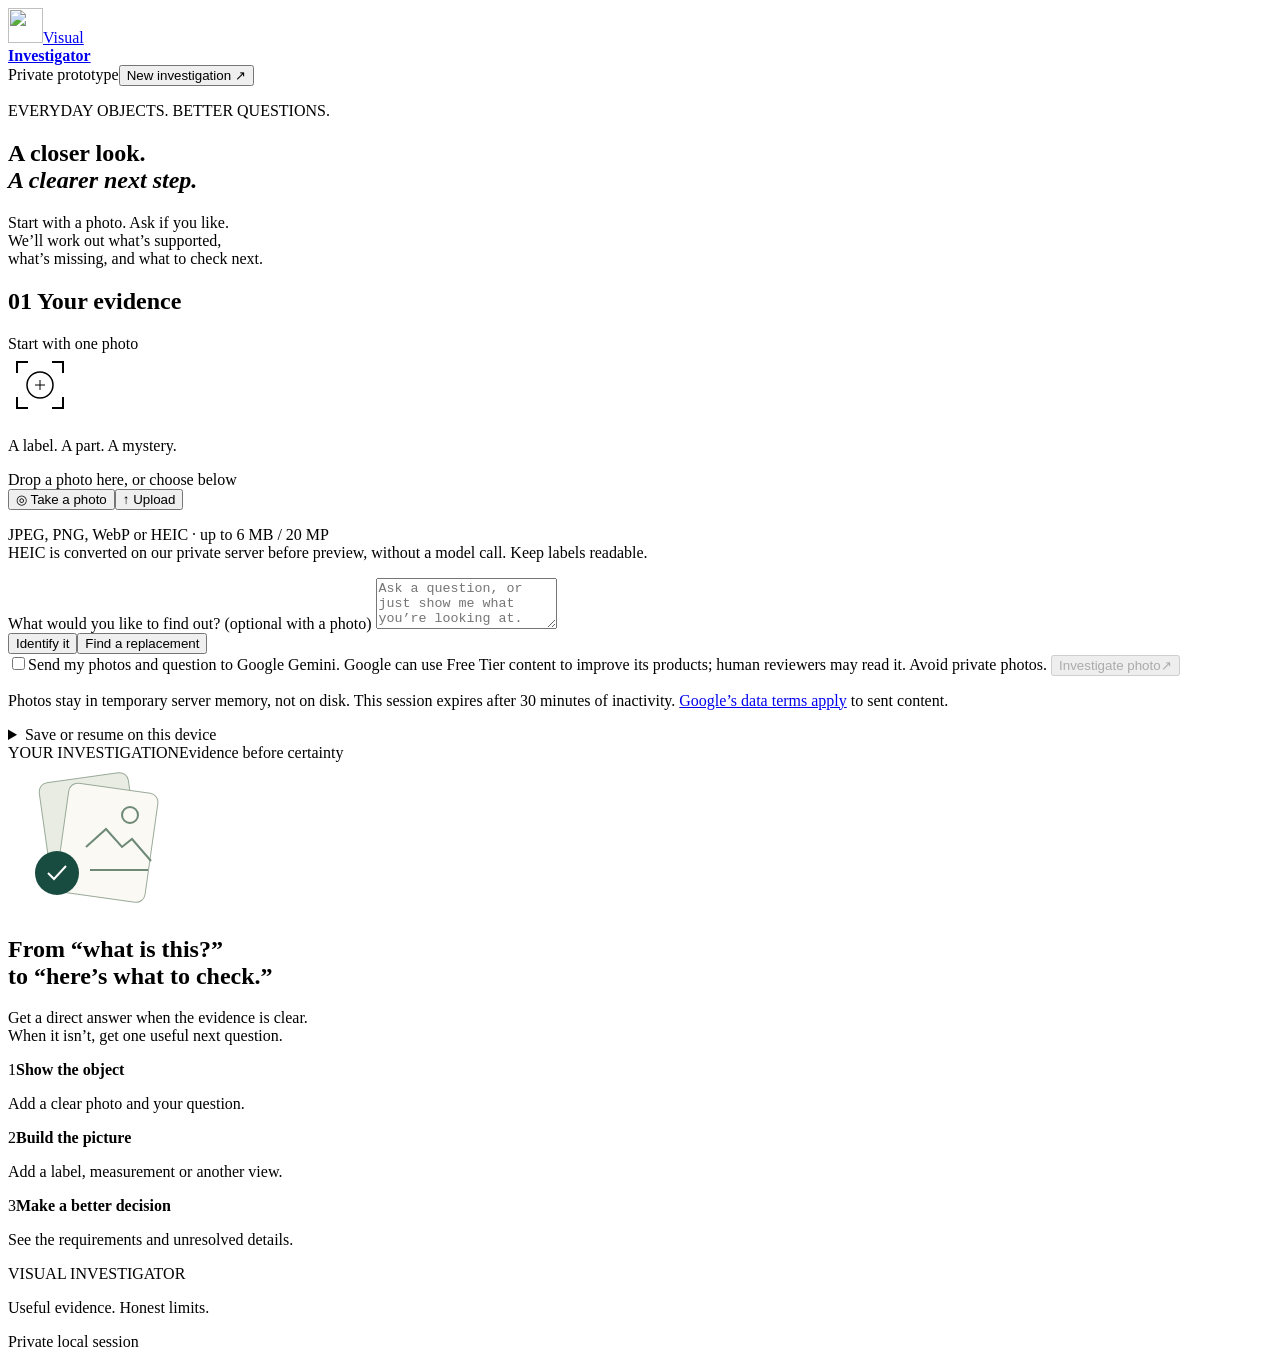
==== investigator/static/index.html @ 6cf4211c "Prepare reviewed private-beta runtime deployment Runtime-only snapshot with pinned dependencies and " ====
<!doctype html>
<html lang="en">
<head>
  <meta charset="utf-8"><meta name="viewport" content="width=device-width,initial-scale=1,viewport-fit=cover">
  <meta name="theme-color" content="#194c40">
  <meta name="description" content="A closer look at everyday objects. Investigate a photo, gather evidence, and find a useful next step.">
  <title>Visual Investigator — A closer look</title>
  <link rel="icon" href="/static/icon.svg" type="image/svg+xml">
  <link rel="manifest" href="/static/manifest.webmanifest"><link rel="apple-touch-icon" href="/static/pwa-192.png"><meta name="apple-mobile-web-app-capable" content="yes">
  <link rel="stylesheet" href="/static/style.css">
  <script src="/static/device-store.js" defer></script><script src="/static/app.js" defer></script><script src="/static/enhancements.js" defer></script>
</head>
<body>
  <header class="masthead">
    <a class="brand" href="/" aria-label="Visual Investigator home"><img src="/static/icon.svg" alt="" width="35" height="35"><span>Visual<br><strong>Investigator</strong></span></a>
    <div class="header-right"><span class="local-badge"><i></i> Private prototype</span><button id="install" class="text-button" type="button" hidden>Install app</button><button id="owner-review" class="text-button" type="button" hidden>Beta review</button><button id="logout" class="text-button" type="button" hidden>Sign out</button><button id="new-case" class="text-button" type="button">New investigation <span aria-hidden="true">↗</span></button></div>
  </header>
  <main>
    <section class="intro"><div><p class="eyebrow">EVERYDAY OBJECTS. BETTER QUESTIONS.</p><h1>A closer look.<br><em>A clearer next step.</em></h1></div><p class="intro-note">Start with a photo. Ask if you like.<br>We’ll work out what’s supported,<br>what’s missing, and what to check next.</p></section>
    <div class="workspace">
      <aside class="capture-column">
        <section class="card capture-card" aria-labelledby="evidence-heading">
          <div class="section-heading"><h2 id="evidence-heading"><span class="step">01</span> Your evidence</h2><span id="photo-count" class="small muted">Start with one photo</span></div>
          <div id="drop-zone" class="drop-zone">
            <div id="upload-empty"><svg class="viewfinder" width="64" height="64" viewBox="0 0 64 64" fill="none" aria-hidden="true"><path d="M20 9H9v11m35-11h11v11M9 44v11h11m24 0h11V44" stroke="currentColor" stroke-width="2"/><circle cx="32" cy="32" r="13" stroke="currentColor" stroke-width="1.5"/><path d="M27 32h10m-5-5v10" stroke="currentColor"/></svg><p>A label. A part. A mystery.</p><span class="small muted">Drop a photo here, or choose below</span></div>
            <div id="pending-photo" hidden><img id="preview" alt="Photo ready to investigate"><svg id="selector" aria-label="Target selection" tabindex="0"><rect id="target-box" fill="#194c4026" stroke="#194c40" stroke-width="3"></rect></svg><button id="remove-photo" type="button" class="remove-photo" aria-label="Remove selected photo">×</button><span class="photo-caption">New evidence · not sent yet</span></div>
          </div>
          <div id="target-actions" class="target-actions" hidden><button id="select-area" type="button" class="text-button" aria-pressed="false">Select an area</button><button id="clear-area" type="button" class="text-button" hidden>Use full photo</button><span id="target-hint" class="small muted"></span></div>
          <div class="upload-actions"><button id="camera-button" type="button" class="button secondary"><span aria-hidden="true">◎</span> Take a photo</button><button id="upload-button" type="button" class="button secondary"><span aria-hidden="true">↑</span> Upload</button></div>
          <input id="camera" type="file" accept="image/*" capture="environment" hidden>
          <input id="upload" type="file" accept="image/jpeg,image/png,image/webp,image/heic,image/heif,.heic,.heif" hidden>
          <p class="file-note">JPEG, PNG, WebP or HEIC · up to 6 MB / 20 MP<br>HEIC is converted on our private server before preview, without a model call. Keep labels readable.</p>
          <div id="photo-strip" class="photo-strip" aria-label="Photos in this investigation"></div>
          <form id="question-form">
            <label for="question" class="question-label">What would you like to find out? <span class="muted">(optional with a photo)</span></label>
            <textarea id="question" rows="3" maxlength="1800" placeholder="Ask a question, or just show me what you’re looking at."></textarea>
            <div id="examples" class="examples"><button type="button" data-question="What is this component, and what does it do?">Identify it</button><button type="button" data-question="What specifications do I need to find a replacement that fits?">Find a replacement</button></div>
            <label class="consent"><input id="consent" type="checkbox"><span>Send my photos and question to Google Gemini. Google can use Free Tier content to improve its products; human reviewers may read it. Avoid private photos.</span></label>
            <button id="send" type="submit" class="button primary" disabled><span id="send-label">Investigate photo</span><span aria-hidden="true">↗</span></button>
          </form>
          <p class="privacy-note">Photos stay in temporary server memory, not on disk. This session expires after 30 minutes of inactivity. <a href="https://ai.google.dev/gemini-api/terms" target="_blank" rel="noopener noreferrer">Google’s data terms apply</a> to sent content.</p>
          <details class="device-panel"><summary>Save or resume on this device</summary><p class="small">Explicit saves include photos and conversation in this browser for 7 days. Anyone using this browser profile may access them. Nothing is saved automatically. Sign-out and invite revocation do not erase readable copies already saved here. Delete each save on shared devices. Keep up to five investigations.</p><button id="save-device" type="button" class="text-button">Save this investigation</button><div id="device-drafts"></div><p class="small">On iPhone: Share → Add to Home Screen. This does not make model analysis work offline.</p></details>
        </section>
      </aside>
      <section class="investigation-column" aria-label="Investigation results">
        <section id="owner-panel" class="card auxiliary-card" hidden><h2>Private beta review</h2><p>User reports help find cases to review; they are not verified outcomes.</p><div id="owner-report"></div></section><div id="notice" role="alert" class="notice" hidden></div>
        <div id="loading" role="status" class="card loading" hidden><div class="spinner"></div><div><strong>Taking a closer look…</strong><p>Reading the evidence and checking what’s missing.</p></div></div>
        <section id="welcome" class="card welcome">
          <div class="welcome-top"><span class="eyebrow">YOUR INVESTIGATION</span><span class="small muted">Evidence before certainty</span></div>
          <div class="line-drawing" aria-hidden="true"><svg width="180" height="150" viewBox="0 0 180 150" fill="none"><rect x="30" y="22" width="90" height="100" rx="9" transform="rotate(-8 30 22)" fill="#e8ece3" stroke="#9aaa99"/><rect x="62" y="20" width="90" height="110" rx="9" transform="rotate(8 62 20)" fill="#faf9f4" stroke="#9aaa99"/><path d="m78 85 20-18 16 18 10-8 19 22M82 108h58" stroke="#6e8a76" stroke-width="2"/><circle cx="122" cy="53" r="8" stroke="#6e8a76" stroke-width="2"/><circle cx="49" cy="111" r="22" fill="#194c40"/><path d="m40 111 6 6 12-13" stroke="#fff" stroke-width="2"/></svg></div>
          <h2>From “what is this?”<br>to “here’s what to check.”</h2><p>Get a direct answer when the evidence is clear.<br>When it isn’t, get one useful next question.</p>
          <div class="how-it-works"><div><span>1</span><strong>Show the object</strong><p>Add a clear photo and your question.</p></div><div><span>2</span><strong>Build the picture</strong><p>Add a label, measurement or another view.</p></div><div><span>3</span><strong>Make a better decision</strong><p>See the requirements and unresolved details.</p></div></div>
        </section>
        <div id="conversation" class="conversation" aria-live="polite"></div>
        <section id="spec-record" class="card auxiliary-card" hidden><details><summary>Confirm a label or compare reported specifications</summary><p class="small muted">Check values against the photo or document before recording. Your confirmation is a user report, not independent verification. Never test energized equipment to fill a field.</p><form id="spec-form"><label>Comparison <select id="spec-goal"><option value="general">General investigation</option><option value="dc_adapter">Regulated DC adapter</option><option value="filter">Filter dimensions</option><option value="thread">Thread dimensions</option></select></label><label>Item <select id="spec-subject"><option value="original">Original / required</option><option value="candidate">Candidate</option></select></label><label>Specification <select id="spec-name"><option value="voltage">Output voltage rating</option><option value="current">Output current capacity</option><option value="polarity">Polarity</option><option value="regulated_dc">Regulated DC? yes/no</option><option value="connector_outer">Connector outer diameter</option><option value="connector_inner">Connector inner diameter</option><option value="filter_width">Filter width</option><option value="filter_length">Filter length</option><option value="filter_depth">Filter depth</option><option value="thread_diameter">Thread diameter</option><option value="thread_standard">Marked thread standard / pitch</option></select></label><label>Value <input id="spec-value" maxlength="60" required placeholder="Read or measure; do not guess"></label><label>Unit <select id="spec-unit"><option value="V">V</option><option value="A">A</option><option value="mm">mm</option><option value="in">inches</option><option value="text">text</option></select></label><label>Evidence basis <select id="spec-basis"><option value="unspecified">Not specified</option><option value="label">Label rating</option><option value="manual">Manual rating</option><option value="measured">Measured physical size</option><option value="nominal">Nominal size</option></select></label><label>Correct an earlier report? <input id="spec-replaces" maxlength="4" placeholder="Optional E1, E2…"></label><button class="button secondary" type="submit">Record checked value · no AI call</button></form></details><div id="reported-specs"></div></section>
        <section id="feedback-record" class="card auxiliary-card" hidden><h2>Did this help?</h2><form id="feedback-form"><label>Outcome <select id="feedback-outcome" required><option value="">Choose one…</option><option value="solved">Solved my problem</option><option value="helped_stuck">Helped, but still stuck</option><option value="wrong">Wrong or misleading</option><option value="not_found">Couldn’t find what I needed</option></select></label><label>Optional note to the beta owner <textarea id="feedback-note" rows="2" maxlength="1000"></textarea></label><p class="small muted">Only this outcome and note are submitted. No automatic analytics, photos or conversation collection. Feedback expires after 14 days. Optional study details below include session effort, never photos or the conversation.</p><details><summary>Optional study details</summary><label><input id="feedback-detail-consent" type="checkbox"> Share the choices below, elapsed session time, and this record’s turn/photo counts (including restored history).</label><label>Did you complete the real task? <select id="feedback-completion"><option value="unclear">Not sure yet</option><option value="yes">Yes</option><option value="no">No</option></select></label><label>Sources or links <select id="feedback-sources"><option value="unused">Not used</option><option value="helpful">Useful</option><option value="unhelpful">Not useful</option></select></label><label>Advice without enough support? <select id="feedback-unsupported"><option value="unsure">Not sure</option><option value="yes">Yes</option><option value="no">No</option></select></label><label>Loading, connection or service problem? <select id="feedback-infrastructure"><option value="unsure">Not sure</option><option value="yes">Yes</option><option value="no">No</option></select></label></details><button type="submit" class="button secondary">Send feedback</button></form><button id="download-feedback" type="button" class="text-button">Download my feedback copy</button><details><summary>Voluntarily share case evidence</summary><p class="small muted">Download a separate file containing photos, conversation, and any rejected AI replies still held in this temporary session for debugging. Review it, then share it yourself if you choose. Nothing is automatically sent to the owner.</p><label><input id="share-consent" type="checkbox"> I choose to include my photos and conversation in this downloaded file.</label><button id="share-case" type="button" class="text-button">Download case evidence</button></details><button id="owner-feedback" type="button" class="text-button" hidden>Owner: export submitted feedback</button></section>
        <section id="research-record" class="card" hidden><div class="section-heading"><h2>Consult official references</h2><button id="research" type="button" class="text-button">Look up references ↗</button></div><p class="small muted">A small source library, not a general web or shop search. Only public document URLs are fetched; your photos and question are not sent to these sites.</p><div id="references" aria-live="polite"></div></section>
        <section id="decision-record" class="card decision-record" hidden><div class="section-heading"><h2><span class="step">02</span> Compatibility record</h2><span id="decision-status" class="tag"></span></div><p id="decision-summary"></p><div id="constraints"></div><p class="record-footnote">A specification comparison, not a verified purchase recommendation.</p></section>
        <section id="evidence-record" class="card evidence-record" hidden><div class="section-heading"><h2><span class="step">03</span> What we’re working with</h2><button id="export" class="text-button" type="button">Export record ↓</button></div><div id="facts"></div><p class="record-footnote">Image readings come from AI; measurements are what you reported. Neither is independently verified.</p></section>
      </section>
    </div>
    <footer><span>VISUAL INVESTIGATOR</span><p>Useful evidence. Honest limits.</p><span>Private local session</span></footer>
  </main>
</body>
</html>
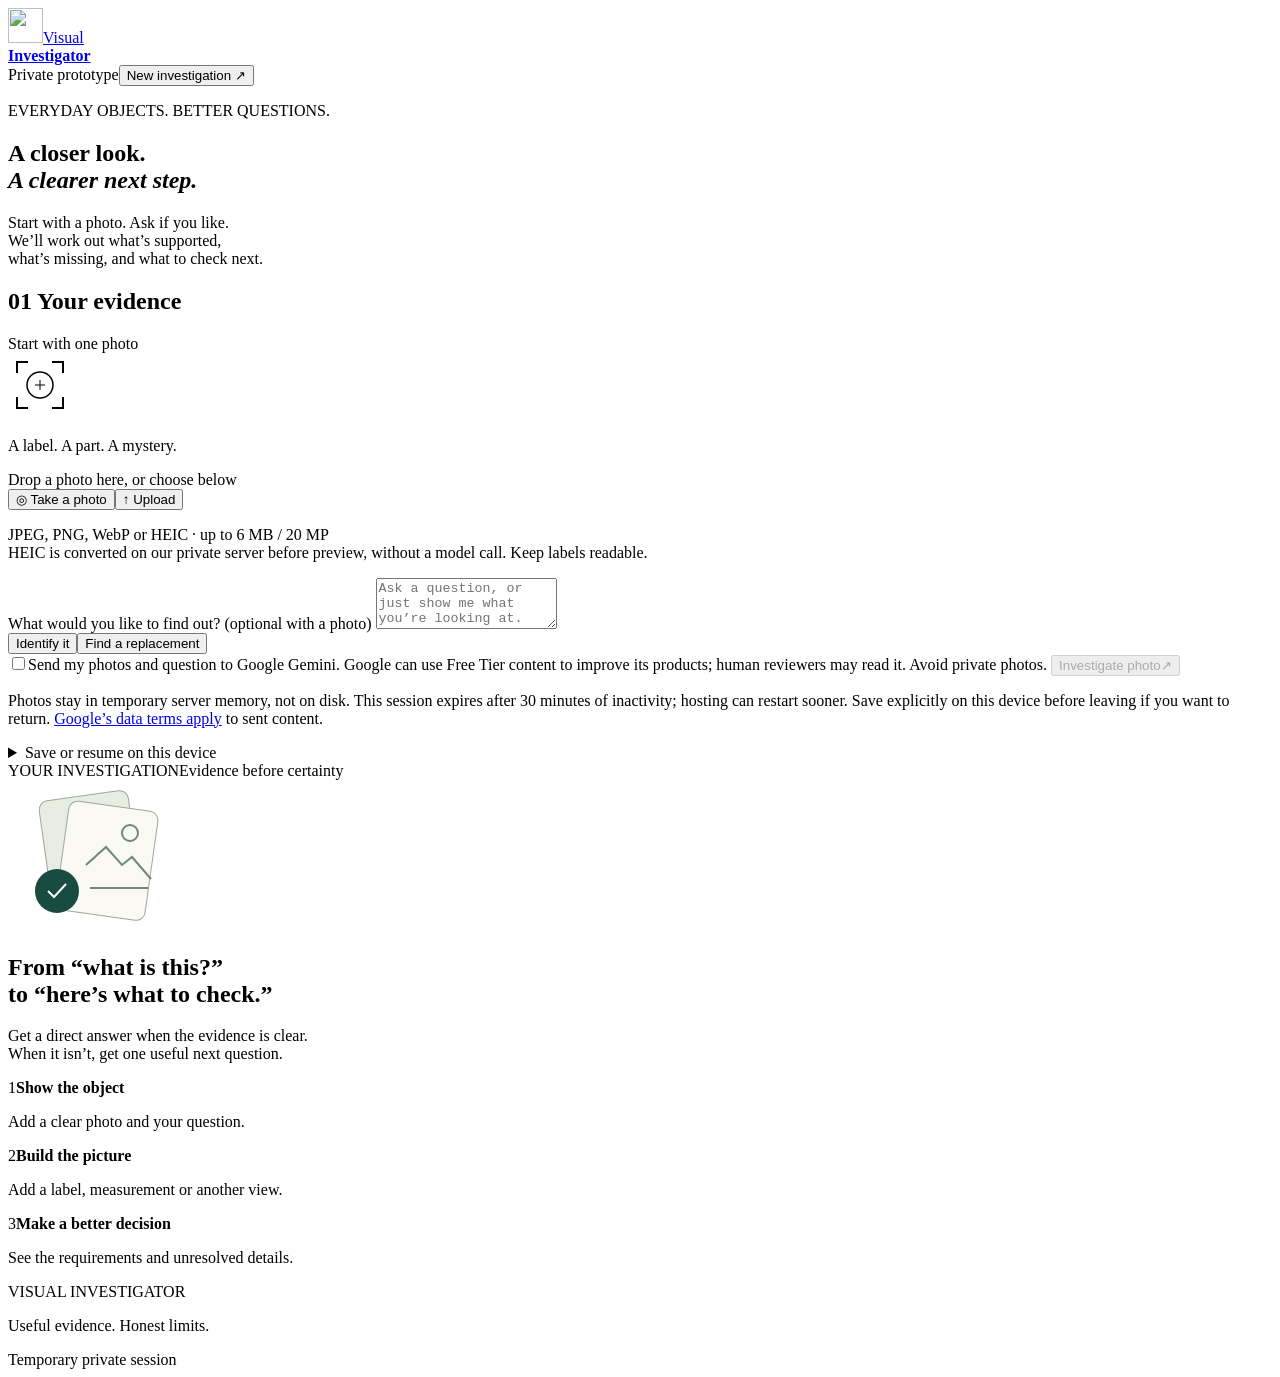
==== commit 8d970437: "Clarify temporary hosted sessions and explicit device saves" ====
--- a/investigator/static/index.html
+++ b/investigator/static/index.html
@@ -38,7 +38,7 @@
             <label class="consent"><input id="consent" type="checkbox"><span>Send my photos and question to Google Gemini. Google can use Free Tier content to improve its products; human reviewers may read it. Avoid private photos.</span></label>
             <button id="send" type="submit" class="button primary" disabled><span id="send-label">Investigate photo</span><span aria-hidden="true">↗</span></button>
           </form>
-          <p class="privacy-note">Photos stay in temporary server memory, not on disk. This session expires after 30 minutes of inactivity. <a href="https://ai.google.dev/gemini-api/terms" target="_blank" rel="noopener noreferrer">Google’s data terms apply</a> to sent content.</p>
+          <p class="privacy-note">Photos stay in temporary server memory, not on disk. This session expires after 30 minutes of inactivity; hosting can restart sooner. Save explicitly on this device before leaving if you want to return. <a href="https://ai.google.dev/gemini-api/terms" target="_blank" rel="noopener noreferrer">Google’s data terms apply</a> to sent content.</p>
           <details class="device-panel"><summary>Save or resume on this device</summary><p class="small">Explicit saves include photos and conversation in this browser for 7 days. Anyone using this browser profile may access them. Nothing is saved automatically. Sign-out and invite revocation do not erase readable copies already saved here. Delete each save on shared devices. Keep up to five investigations.</p><button id="save-device" type="button" class="text-button">Save this investigation</button><div id="device-drafts"></div><p class="small">On iPhone: Share → Add to Home Screen. This does not make model analysis work offline.</p></details>
         </section>
       </aside>
@@ -59,7 +59,7 @@
         <section id="evidence-record" class="card evidence-record" hidden><div class="section-heading"><h2><span class="step">03</span> What we’re working with</h2><button id="export" class="text-button" type="button">Export record ↓</button></div><div id="facts"></div><p class="record-footnote">Image readings come from AI; measurements are what you reported. Neither is independently verified.</p></section>
       </section>
     </div>
-    <footer><span>VISUAL INVESTIGATOR</span><p>Useful evidence. Honest limits.</p><span>Private local session</span></footer>
+    <footer><span>VISUAL INVESTIGATOR</span><p>Useful evidence. Honest limits.</p><span>Temporary private session</span></footer>
   </main>
 </body>
 </html>
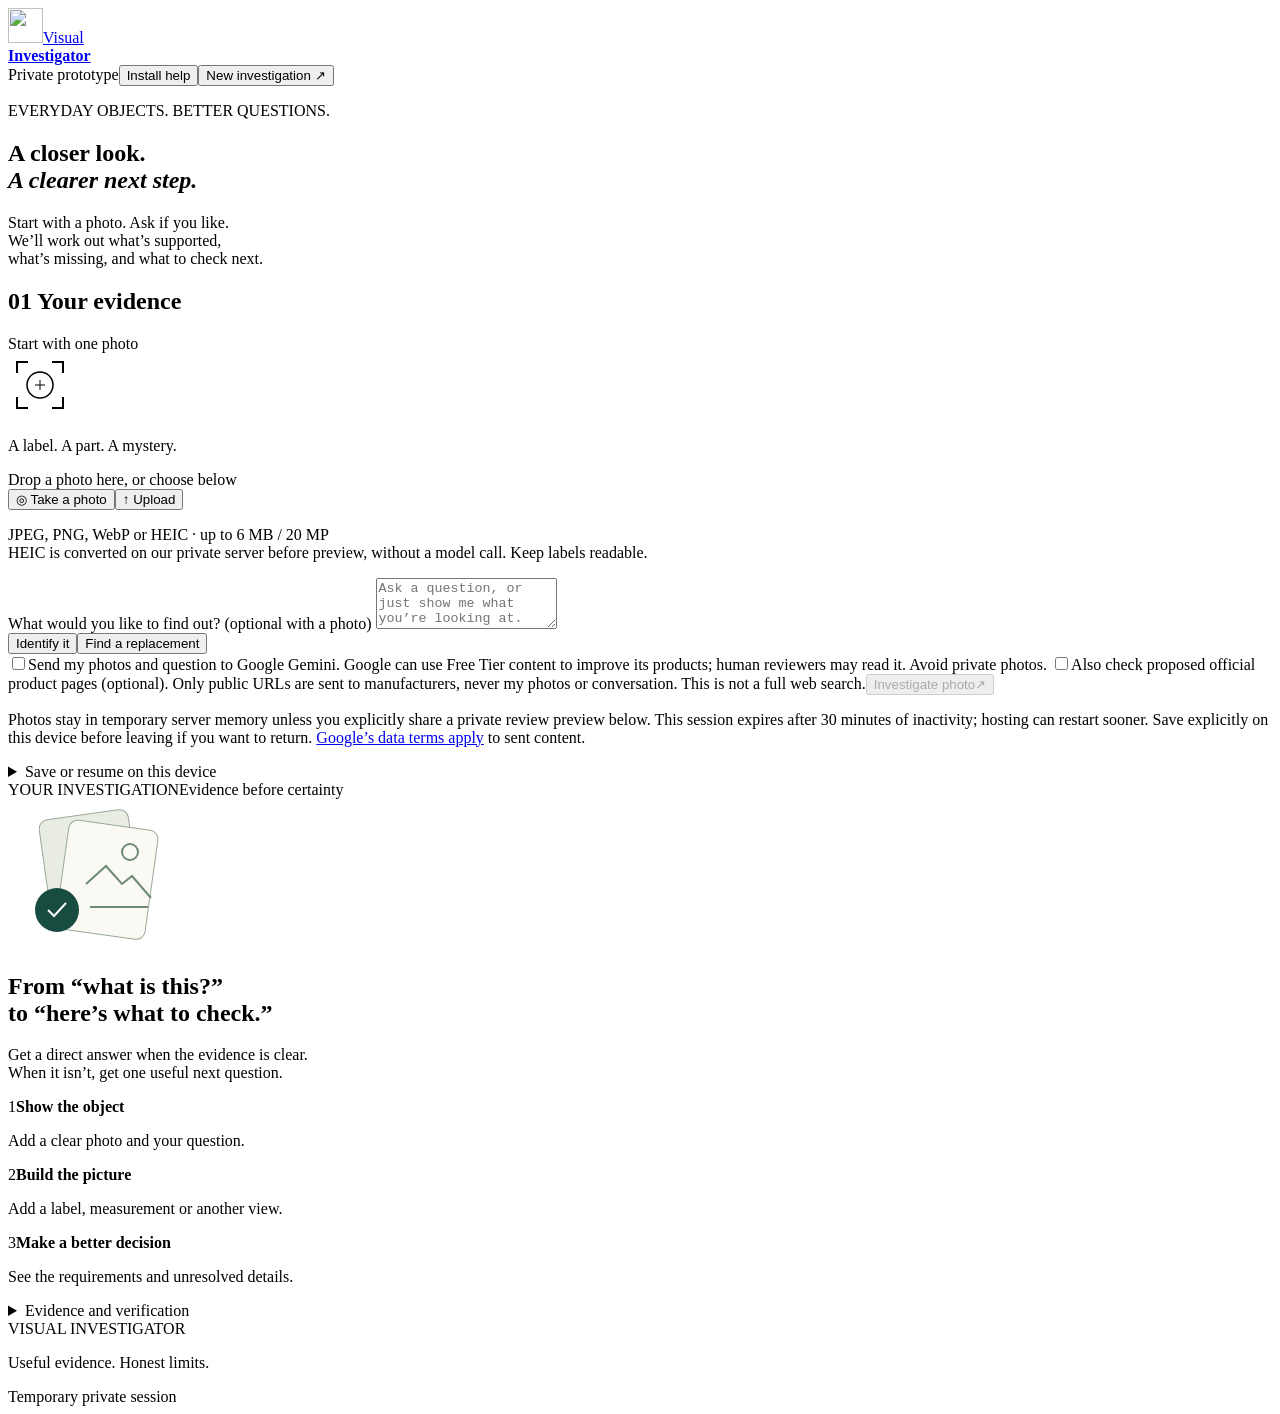
==== commit d2965b26: "Maintain private photo review and feedback delivery" ====
--- a/investigator/static/index.html
+++ b/investigator/static/index.html
@@ -8,14 +8,14 @@
   <link rel="icon" href="/static/icon.svg" type="image/svg+xml">
   <link rel="manifest" href="/static/manifest.webmanifest"><link rel="apple-touch-icon" href="/static/pwa-192.png"><meta name="apple-mobile-web-app-capable" content="yes">
   <link rel="stylesheet" href="/static/style.css">
-  <script src="/static/device-store.js" defer></script><script src="/static/app.js" defer></script><script src="/static/enhancements.js" defer></script>
+  <script src="/static/device-store.js" defer></script><script src="/static/app.js" defer></script><script src="/static/enhancements.js" defer></script><script src="/static/workflow.js" defer></script>
 </head>
 <body>
   <header class="masthead">
     <a class="brand" href="/" aria-label="Visual Investigator home"><img src="/static/icon.svg" alt="" width="35" height="35"><span>Visual<br><strong>Investigator</strong></span></a>
-    <div class="header-right"><span class="local-badge"><i></i> Private prototype</span><button id="install" class="text-button" type="button" hidden>Install app</button><button id="owner-review" class="text-button" type="button" hidden>Beta review</button><button id="logout" class="text-button" type="button" hidden>Sign out</button><button id="new-case" class="text-button" type="button">New investigation <span aria-hidden="true">↗</span></button></div>
+    <div class="header-right"><span class="local-badge"><i></i> Private prototype</span><button id="install" class="text-button" type="button" hidden>Install app</button><button id="install-help" class="text-button" type="button">Install help</button><button id="owner-review" class="text-button" type="button" hidden>Beta review</button><button id="logout" class="text-button" type="button" hidden>Sign out</button><button id="new-case" class="text-button" type="button">New investigation <span aria-hidden="true">↗</span></button></div>
   </header>
-  <main>
+  <main><p id="install-status" class="install-status small" role="status" hidden></p>
     <section class="intro"><div><p class="eyebrow">EVERYDAY OBJECTS. BETTER QUESTIONS.</p><h1>A closer look.<br><em>A clearer next step.</em></h1></div><p class="intro-note">Start with a photo. Ask if you like.<br>We’ll work out what’s supported,<br>what’s missing, and what to check next.</p></section>
     <div class="workspace">
       <aside class="capture-column">
@@ -31,15 +31,15 @@
           <input id="upload" type="file" accept="image/jpeg,image/png,image/webp,image/heic,image/heif,.heic,.heif" hidden>
           <p class="file-note">JPEG, PNG, WebP or HEIC · up to 6 MB / 20 MP<br>HEIC is converted on our private server before preview, without a model call. Keep labels readable.</p>
           <div id="photo-strip" class="photo-strip" aria-label="Photos in this investigation"></div>
-          <form id="question-form">
-            <label for="question" class="question-label">What would you like to find out? <span class="muted">(optional with a photo)</span></label>
+          <div id="composer-home"></div><form id="question-form">
+            <label id="question-label" for="question" class="question-label">What would you like to find out? <span class="muted">(optional with a photo)</span></label>
             <textarea id="question" rows="3" maxlength="1800" placeholder="Ask a question, or just show me what you’re looking at."></textarea>
             <div id="examples" class="examples"><button type="button" data-question="What is this component, and what does it do?">Identify it</button><button type="button" data-question="What specifications do I need to find a replacement that fits?">Find a replacement</button></div>
             <label class="consent"><input id="consent" type="checkbox"><span>Send my photos and question to Google Gemini. Google can use Free Tier content to improve its products; human reviewers may read it. Avoid private photos.</span></label>
-            <button id="send" type="submit" class="button primary" disabled><span id="send-label">Investigate photo</span><span aria-hidden="true">↗</span></button>
+            <label class="consent"><input id="reference-consent" type="checkbox"><span>Also check proposed official product pages (optional). Only public URLs are sent to manufacturers, never my photos or conversation. This is not a full web search.</span></label><button id="send" type="submit" class="button primary" disabled><span id="send-label">Investigate photo</span><span aria-hidden="true">↗</span></button>
           </form>
-          <p class="privacy-note">Photos stay in temporary server memory, not on disk. This session expires after 30 minutes of inactivity; hosting can restart sooner. Save explicitly on this device before leaving if you want to return. <a href="https://ai.google.dev/gemini-api/terms" target="_blank" rel="noopener noreferrer">Google’s data terms apply</a> to sent content.</p>
-          <details class="device-panel"><summary>Save or resume on this device</summary><p class="small">Explicit saves include photos and conversation in this browser for 7 days. Anyone using this browser profile may access them. Nothing is saved automatically. Sign-out and invite revocation do not erase readable copies already saved here. Delete each save on shared devices. Keep up to five investigations.</p><button id="save-device" type="button" class="text-button">Save this investigation</button><div id="device-drafts"></div><p class="small">On iPhone: Share → Add to Home Screen. This does not make model analysis work offline.</p></details>
+          <p class="privacy-note">Photos stay in temporary server memory unless you explicitly share a private review preview below. This session expires after 30 minutes of inactivity; hosting can restart sooner. Save explicitly on this device before leaving if you want to return. <a href="https://ai.google.dev/gemini-api/terms" target="_blank" rel="noopener noreferrer">Google’s data terms apply</a> to sent content.</p>
+          <details class="device-panel"><summary>Save or resume on this device</summary><p class="small">Explicit saves include photos and conversation in this browser for 7 days. Anyone using this browser profile may access them. Nothing is saved automatically. Sign-out and invite revocation do not erase readable copies already saved here. Delete each save on shared devices. Keep up to five investigations.</p><button id="save-device" type="button" class="text-button">Save this investigation</button><div id="device-drafts"></div><p class="small">On iPhone: Share → Add to Home Screen. On Android, look in the app drawer for “Investigator”; long-press to add it to the home screen. Installing does not make analysis work offline. Another browser or installed app may need your private invitation again.</p></details>
         </section>
       </aside>
       <section class="investigation-column" aria-label="Investigation results">
@@ -53,13 +53,13 @@
         </section>
         <div id="conversation" class="conversation" aria-live="polite"></div>
         <section id="spec-record" class="card auxiliary-card" hidden><details><summary>Confirm a label or compare reported specifications</summary><p class="small muted">Check values against the photo or document before recording. Your confirmation is a user report, not independent verification. Never test energized equipment to fill a field.</p><form id="spec-form"><label>Comparison <select id="spec-goal"><option value="general">General investigation</option><option value="dc_adapter">Regulated DC adapter</option><option value="filter">Filter dimensions</option><option value="thread">Thread dimensions</option></select></label><label>Item <select id="spec-subject"><option value="original">Original / required</option><option value="candidate">Candidate</option></select></label><label>Specification <select id="spec-name"><option value="voltage">Output voltage rating</option><option value="current">Output current capacity</option><option value="polarity">Polarity</option><option value="regulated_dc">Regulated DC? yes/no</option><option value="connector_outer">Connector outer diameter</option><option value="connector_inner">Connector inner diameter</option><option value="filter_width">Filter width</option><option value="filter_length">Filter length</option><option value="filter_depth">Filter depth</option><option value="thread_diameter">Thread diameter</option><option value="thread_standard">Marked thread standard / pitch</option></select></label><label>Value <input id="spec-value" maxlength="60" required placeholder="Read or measure; do not guess"></label><label>Unit <select id="spec-unit"><option value="V">V</option><option value="A">A</option><option value="mm">mm</option><option value="in">inches</option><option value="text">text</option></select></label><label>Evidence basis <select id="spec-basis"><option value="unspecified">Not specified</option><option value="label">Label rating</option><option value="manual">Manual rating</option><option value="measured">Measured physical size</option><option value="nominal">Nominal size</option></select></label><label>Correct an earlier report? <input id="spec-replaces" maxlength="4" placeholder="Optional E1, E2…"></label><button class="button secondary" type="submit">Record checked value · no AI call</button></form></details><div id="reported-specs"></div></section>
-        <section id="feedback-record" class="card auxiliary-card" hidden><h2>Did this help?</h2><form id="feedback-form"><label>Outcome <select id="feedback-outcome" required><option value="">Choose one…</option><option value="solved">Solved my problem</option><option value="helped_stuck">Helped, but still stuck</option><option value="wrong">Wrong or misleading</option><option value="not_found">Couldn’t find what I needed</option></select></label><label>Optional note to the beta owner <textarea id="feedback-note" rows="2" maxlength="1000"></textarea></label><p class="small muted">Only this outcome and note are submitted. No automatic analytics, photos or conversation collection. Feedback expires after 14 days. Optional study details below include session effort, never photos or the conversation.</p><details><summary>Optional study details</summary><label><input id="feedback-detail-consent" type="checkbox"> Share the choices below, elapsed session time, and this record’s turn/photo counts (including restored history).</label><label>Did you complete the real task? <select id="feedback-completion"><option value="unclear">Not sure yet</option><option value="yes">Yes</option><option value="no">No</option></select></label><label>Sources or links <select id="feedback-sources"><option value="unused">Not used</option><option value="helpful">Useful</option><option value="unhelpful">Not useful</option></select></label><label>Advice without enough support? <select id="feedback-unsupported"><option value="unsure">Not sure</option><option value="yes">Yes</option><option value="no">No</option></select></label><label>Loading, connection or service problem? <select id="feedback-infrastructure"><option value="unsure">Not sure</option><option value="yes">Yes</option><option value="no">No</option></select></label></details><button type="submit" class="button secondary">Send feedback</button></form><button id="download-feedback" type="button" class="text-button">Download my feedback copy</button><details><summary>Voluntarily share case evidence</summary><p class="small muted">Download a separate file containing photos, conversation, and any rejected AI replies still held in this temporary session for debugging. Review it, then share it yourself if you choose. Nothing is automatically sent to the owner.</p><label><input id="share-consent" type="checkbox"> I choose to include my photos and conversation in this downloaded file.</label><button id="share-case" type="button" class="text-button">Download case evidence</button></details><button id="owner-feedback" type="button" class="text-button" hidden>Owner: export submitted feedback</button></section>
-        <section id="research-record" class="card" hidden><div class="section-heading"><h2>Consult official references</h2><button id="research" type="button" class="text-button">Look up references ↗</button></div><p class="small muted">A small source library, not a general web or shop search. Only public document URLs are fetched; your photos and question are not sent to these sites.</p><div id="references" aria-live="polite"></div></section>
-        <section id="decision-record" class="card decision-record" hidden><div class="section-heading"><h2><span class="step">02</span> Compatibility record</h2><span id="decision-status" class="tag"></span></div><p id="decision-summary"></p><div id="constraints"></div><p class="record-footnote">A specification comparison, not a verified purchase recommendation.</p></section>
-        <section id="evidence-record" class="card evidence-record" hidden><div class="section-heading"><h2><span class="step">03</span> What we’re working with</h2><button id="export" class="text-button" type="button">Export record ↓</button></div><div id="facts"></div><p class="record-footnote">Image readings come from AI; measurements are what you reported. Neither is independently verified.</p></section>
+        <section id="feedback-record" class="card auxiliary-card" hidden><h2>Did this help?</h2><form id="feedback-form"><label>Outcome <select id="feedback-outcome" required><option value="">Choose one…</option><option value="solved">Solved my problem</option><option value="helped_stuck">Helped, but still stuck</option><option value="wrong">Wrong or misleading</option><option value="not_found">Couldn’t find what I needed</option></select></label><label>Optional note to the beta owner <textarea id="feedback-note" rows="2" maxlength="1000"></textarea></label><p class="small muted">Only this outcome, note and an investigation reference are submitted. No automatic photos or conversation collection. Aggregate request categories and server timing are retained for 14 days; these cannot measure real task success. Feedback expires after 14 days. Optional study details below include session effort, never photos or the conversation.</p><details><summary>Optional study details</summary><label><input id="feedback-detail-consent" type="checkbox"> Share the choices below, elapsed session time, and this record’s turn/photo counts (including restored history).</label><label>Did you complete the real task? <select id="feedback-completion"><option value="unclear">Not sure yet</option><option value="yes">Yes</option><option value="no">No</option></select></label><label>Sources or links <select id="feedback-sources"><option value="unused">Not used</option><option value="helpful">Useful</option><option value="unhelpful">Not useful</option></select></label><label>Advice without enough support? <select id="feedback-unsupported"><option value="unsure">Not sure</option><option value="yes">Yes</option><option value="no">No</option></select></label><label>Loading, connection or service problem? <select id="feedback-infrastructure"><option value="unsure">Not sure</option><option value="yes">Yes</option><option value="no">No</option></select></label></details><button id="feedback-send" type="submit" class="button secondary">Send feedback</button></form><p id="feedback-status" role="status" aria-live="polite"></p><button id="feedback-retry" type="button" class="text-button" hidden>Check delivery / retry safely</button><button id="feedback-new" type="button" class="text-button" hidden>Write another feedback note</button><button id="download-feedback" type="button" class="text-button">Download my feedback copy</button><details><summary>Voluntarily share case evidence</summary><p class="small muted">Download a separate file containing photos, conversation, and any rejected AI replies still held in this temporary session for debugging. Review it, then share it yourself if you choose. Nothing is automatically sent to the owner.</p><label><input id="share-consent" type="checkbox"> I choose to include my photos and conversation in this downloaded file.</label><button id="share-case" type="button" class="text-button">Download case evidence</button></details><button id="owner-feedback" type="button" class="text-button" hidden>Owner: export submitted feedback</button></section>
+        <div id="reference-home"></div><section id="private-share" class="card auxiliary-card" hidden><h2>Help improve this investigation</h2><p class="small">Optional private owner review, separate from feedback. Preview the latest two completed exchanges and references first. Photos are excluded unless you choose them. Shared content is stored privately for seven days, not end-to-end encrypted; database backups may retain older copies. Do not share sensitive material. Sharing is not verification or permission to publish/train on your case.</p><label><input id="share-photos" type="checkbox"> Include up to two small photos</label><button id="share-preview-button" type="button" class="text-button">Preview what I would share</button><div id="share-preview"></div><div id="share-confirm-panel" hidden><label><input id="share-confirm" type="checkbox"> I choose to share this exact preview for private beta debugging.</label><button id="share-submit" type="button" class="button secondary" disabled>Share reviewed preview</button></div><p id="share-status" role="status" aria-live="polite"></p><button id="shares-refresh" type="button" class="text-button">Review my shared cases</button><div id="shared-cases"></div></section><section id="research-record" class="card" hidden><details id="reference-options"><summary>Explore related products and instructions</summary><div class="section-heading"><h2>Official product leads</h2><button id="research" type="button" class="text-button">Check official product leads</button></div><p class="small muted">Optional: check AI-proposed manufacturer pages. Retrieved pages can describe possible products; they do not prove identity or fit. Coverage is limited; no prices or stock are verified. Only public URLs are fetched.</p><div id="references" aria-live="polite"></div></details></section>
+        <details id="verification-record"><summary>Evidence and verification</summary><section id="decision-record" class="card decision-record" hidden><div class="section-heading"><h2><span class="step">02</span> Compatibility record</h2><span id="decision-status" class="tag"></span></div><p id="decision-summary"></p><div id="constraints"></div><p class="record-footnote">A specification comparison, not a verified purchase recommendation.</p></section>
+        <section id="evidence-record" class="card evidence-record" hidden><div class="section-heading"><h2><span class="step">03</span> Evidence record</h2><button id="export" class="text-button" type="button">Export record ↓</button></div><div id="facts"></div><p class="record-footnote">Image readings come from AI; measurements are what you reported. Neither is independently verified.</p></section></details>
       </section>
     </div>
-    <footer><span>VISUAL INVESTIGATOR</span><p>Useful evidence. Honest limits.</p><span>Temporary private session</span></footer>
+    <dialog id="evidence-dialog"><button id="evidence-close" type="button" class="text-button">Close photo</button><p id="evidence-status" role="status"></p><img id="evidence-image" alt="Your existing investigation photo"><button id="evidence-focus" type="button" class="button secondary">Focus on an area of this photo</button><p class="small">A new focus view preserves the original evidence and uses one of four evidence slots. Nothing is sent to Gemini until you press Continue.</p></dialog><footer><span>VISUAL INVESTIGATOR</span><p>Useful evidence. Honest limits.</p><span>Temporary private session</span></footer>
   </main>
 </body>
 </html>
